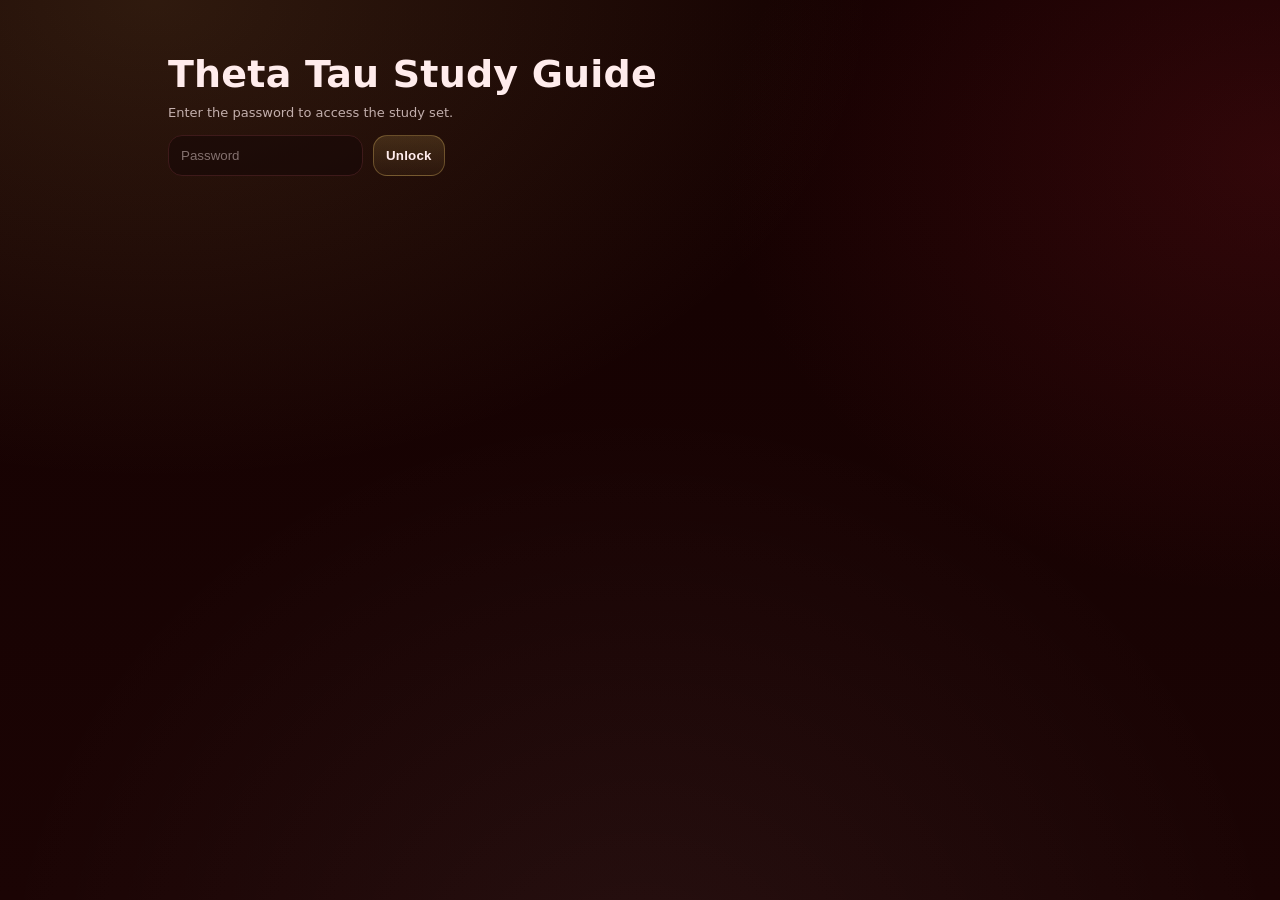
==== index.html @ bb3d1847 "fixing github pages" ====
<!doctype html>
<html lang="en">
  <head>
    <meta charset="utf-8" />
    <meta name="viewport" content="width=device-width,initial-scale=1" />
    <title>Quiz Vault</title>
    <link rel="stylesheet" href="./styles.css">
  </head>
  
  <body>
    <div class="wrap">
      <div id="gate">
        <h1>Theta Tau Study Guide</h1>
        <p class="hint">Enter the password to access the study set.</p>
        <div class="row">
          <input id="pw" type="password" placeholder="Password" />
          <button id="unlock">Unlock</button>
        </div>
        <p id="msg" class="hint"></p>
      </div>

      <div id="app" class="hidden">
        <div class="topbar">
          <h2 style="margin: 0">Type-to-Answer Cards</h2>
          <div class="pill" id="countPill"></div>
        </div>

        <div class="row" style="margin-bottom: 14px">
          <input
            id="search"
            placeholder="Search…"
            style="flex: 1; min-width: 240px"
          />
          <button id="reload" class="smallBtn">Reload quiz</button>
        </div>

        <div id="list"></div>
        <p class="hint">
          Tip: Press Enter to check your answer. Use “Reset marks” to clear
          colors.
        </p>
      </div>
    </div>
    <script src="./app.js" defer></script>
  </body>
</html>
---- styles.css ----
.hidden {
  display: none;
}
/* --- Theme + base --- */
:root {
  --bg0: #140101;
  --bg1: #1b0404;
  --panel: #241010;
  --panel2: #2b1212;
  --border: #5b2a2a;
  --borderSoft: #3e1a1a;
  --text: #ffecec;
  --muted: rgba(255, 236, 236, 0.72);
  --muted2: rgba(255, 236, 236, 0.55);

  --gold: #d6b25e;
  --red: #b21f2d;

  --ok: #2ecc71;
  --bad: #e74c3c;

  --shadow: 0 12px 40px rgba(0, 0, 0, 0.35);
  --shadowSoft: 0 8px 20px rgba(0, 0, 0, 0.25);
  --radius: 16px;
}

* {
  box-sizing: border-box;
}
html,
body {
  height: 100%;
}

body {
  font-family:
    ui-sans-serif,
    system-ui,
    -apple-system,
    Segoe UI,
    Roboto,
    Arial,
    "Noto Sans",
    "Helvetica Neue",
    sans-serif;
  margin: 0;
  color: var(--text);

  /* Seamless layered background */
  background:
    radial-gradient(
      1200px 800px at 12% 0%,
      rgba(214, 178, 94, 0.14),
      transparent 60%
    ),
    radial-gradient(
      900px 700px at 100% 18%,
      rgba(178, 31, 45, 0.18),
      transparent 62%
    ),
    radial-gradient(
      1000px 900px at 50% 110%,
      rgba(255, 236, 236, 0.05),
      transparent 65%
    ),
    linear-gradient(180deg, var(--bg0), var(--bg1));
  background-attachment: fixed;
}

/* optional subtle grain to hide any remaining banding */
body::before {
  content: "";
  position: fixed;
  inset: 0;
  pointer-events: none;
  opacity: 0.1;
  background-image: repeating-linear-gradient(
    0deg,
    rgba(255, 255, 255, 0.03),
    rgba(255, 255, 255, 0.03) 1px,
    transparent 1px,
    transparent 3px
  );
  mix-blend-mode: overlay;
}

/* --- Layout --- */
.wrap {
  max-width: 980px;
  margin: 0 auto;
  padding: 28px 18px 54px;
}

h1 {
  margin: 10px 0 6px;
  font-size: clamp(26px, 4vw, 38px);
  letter-spacing: 0.2px;
}

h2 {
  font-size: 18px;
  letter-spacing: 0.2px;
}

.topbar {
  display: flex;
  justify-content: space-between;
  align-items: center;
  gap: 12px;
  margin: 8px 0 16px;
}

/* --- Panels/cards --- */
.panel {
  background:
    linear-gradient(
      180deg,
      rgba(255, 236, 236, 0.05),
      rgba(255, 236, 236, 0.02)
    ),
    linear-gradient(180deg, var(--panel), var(--panel2));
  border: 1px solid var(--borderSoft);
  border-radius: var(--radius);
  padding: 16px;
  margin: 14px 0;
  box-shadow: var(--shadowSoft);
  transition:
    transform 0.15s ease,
    box-shadow 0.15s ease,
    border-color 0.15s ease;
}

.panel:hover {
  transform: translateY(-1px);
  box-shadow: var(--shadow);
  border-color: rgba(214, 178, 94, 0.35);
}

.q {
  font-size: 16px;
  font-weight: 800;
  margin: 2px 0 12px;
  line-height: 1.25;
}

.hint {
  opacity: 1;
  color: var(--muted);
  font-size: 13px;
  margin-top: 8px;
  line-height: 1.35;
}

/* --- Rows --- */
.row {
  display: flex;
  gap: 10px;
  flex-wrap: wrap;
  align-items: center;
}

/* --- Inputs & buttons --- */
input,
button {
  border-radius: 14px;
  border: 1px solid var(--borderSoft);
  background: rgba(20, 6, 6, 0.55);
  color: var(--text);
  padding: 12px 12px;
  transition:
    border-color 0.15s ease,
    box-shadow 0.15s ease,
    transform 0.06s ease,
    background 0.15s ease;
}

input {
  outline: none;
}

input::placeholder {
  color: rgba(255, 236, 236, 0.45);
}

input:focus {
  border-color: rgba(214, 178, 94, 0.65);
  box-shadow: 0 0 0 4px rgba(214, 178, 94, 0.18);
}

.ansInput {
  flex: 1;
  min-width: 240px;
}

button {
  cursor: pointer;
  font-weight: 800;
  letter-spacing: 0.2px;
  user-select: none;
}

button:active {
  transform: translateY(1px);
}

/* primary button look */
button {
  background: linear-gradient(
    180deg,
    rgba(214, 178, 94, 0.18),
    rgba(214, 178, 94, 0.06)
  );
  border-color: rgba(214, 178, 94, 0.35);
}

button:hover {
  border-color: rgba(214, 178, 94, 0.65);
  box-shadow: 0 0 0 4px rgba(214, 178, 94, 0.12);
}

/* secondary small button */
.smallBtn {
  background: rgba(255, 236, 236, 0.06);
  border-color: var(--borderSoft);
  font-weight: 700;
}

.smallBtn:hover {
  border-color: rgba(255, 236, 236, 0.22);
  box-shadow: 0 0 0 4px rgba(255, 236, 236, 0.08);
}

/* --- Badges/pills --- */
.pill {
  padding: 7px 11px;
  border: 1px solid rgba(214, 178, 94, 0.35);
  border-radius: 999px;
  font-size: 12px;
  color: rgba(255, 236, 236, 0.9);
  background: rgba(214, 178, 94, 0.08);
}

/* --- Status + reveal --- */
.status {
  margin-top: 10px;
  font-size: 13px;
  color: var(--muted);
}

.reveal {
  margin-top: 10px;
  padding: 10px 12px;
  border-radius: 12px;
  border: 1px dashed rgba(255, 236, 236, 0.22);
  background: rgba(255, 236, 236, 0.05);
  font-size: 13px;
  color: rgba(255, 236, 236, 0.92);
  display: none;
}

/* --- Correct / wrong states (improved) --- */
.correct {
  border-color: rgba(46, 204, 113, 0.95) !important;
  box-shadow: 0 0 0 4px rgba(46, 204, 113, 0.18) !important;
  background: rgba(46, 204, 113, 0.06) !important;
}

.wrong {
  border-color: rgba(231, 76, 60, 0.95) !important;
  box-shadow: 0 0 0 4px rgba(231, 76, 60, 0.16) !important;
  background: rgba(231, 76, 60, 0.06) !important;
}

/* --- Gate section polish --- */
#gate {
  padding: 14px 0;
}

#gate .row {
  margin-top: 10px;
}

/* --- Mobile tweaks --- */
@media (max-width: 520px) {
  .wrap {
    padding: 22px 14px 44px;
  }
  .panel {
    padding: 14px;
  }
  button,
  input {
    width: 100%;
  }
  .topbar {
    align-items: flex-start;
  }
}
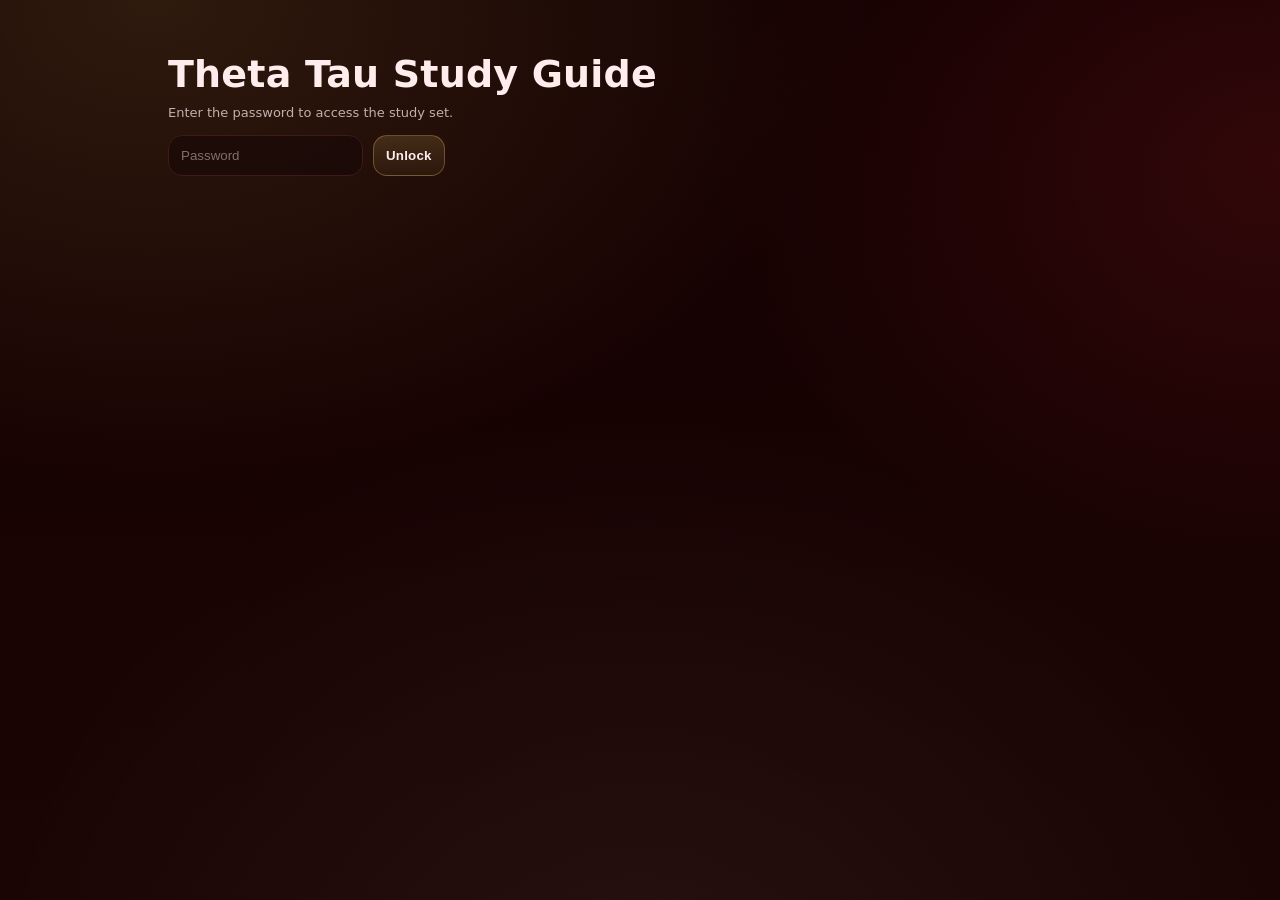
==== commit defb575b: "Refactor gate div structure in index.html" ====
--- a/index.html
+++ b/index.html
@@ -3,22 +3,26 @@
   <head>
     <meta charset="utf-8" />
     <meta name="viewport" content="width=device-width,initial-scale=1" />
-    <title>Quiz Vault</title>
+    <title>Theta Tau Study Guide</title>
     <link rel="stylesheet" href="./styles.css">
   </head>
   
   <body>
     <div class="wrap">
-      <div id="gate">
-        <h1>Theta Tau Study Guide</h1>
-        <p class="hint">Enter the password to access the study set.</p>
-        <div class="row">
-          <input id="pw" type="password" placeholder="Password" />
-          <button id="unlock">Unlock</button>
+      <div id="gate" class="gate">
+        <div class="gate-card">
+          <h1>Theta Tau Study Guide</h1>
+          <p class="hint">Enter the password to access the study set.</p>
+      
+          <div class="row">
+            <input id="pw" type="password" placeholder="Password" />
+            <button id="unlock">Unlock</button>
+          </div>
+      
+          <p id="msg" class="hint"></p>
         </div>
-        <p id="msg" class="hint"></p>
       </div>
-
+      
       <div id="app" class="hidden">
         <div class="topbar">
           <h2 style="margin: 0">Type-to-Answer Cards</h2>
@@ -44,3 +48,4 @@
     <script src="./app.js" defer></script>
   </body>
 </html>
+
--- a/styles.css
+++ b/styles.css
@@ -1,7 +1,3 @@
-
-.hidden {
-  display: none;
-}
 /* --- Theme + base --- */
 :root {
   --bg0: #140101;
@@ -28,48 +24,36 @@
 * {
   box-sizing: border-box;
 }
-html,
+
+html, body {
+  margin: 0;
+  padding: 0;
+  min-height: 100%;
+  background-color: #140101; 
+  overscroll-behavior: none;
+}
+
+
+html{
+  background:
+    radial-gradient(1200px 800px at 12% 0%, rgba(214,178,94,.14), transparent 60%),
+    radial-gradient(900px 700px at 100% 18%, rgba(178,31,45,.18), transparent 62%),
+    radial-gradient(1000px 900px at 50% 110%, rgba(255,236,236,.05), transparent 65%),
+    linear-gradient(180deg, #140101, #1b0404);
+  background-attachment: fixed;
+}
+
 body {
-  height: 100%;
-}
-
-body {
-  font-family:
-    ui-sans-serif,
-    system-ui,
-    -apple-system,
-    Segoe UI,
-    Roboto,
-    Arial,
-    "Noto Sans",
-    "Helvetica Neue",
-    sans-serif;
+  font-family: ui-sans-serif, system-ui, -apple-system, Segoe UI, Roboto, Arial,
+    "Noto Sans", "Helvetica Neue", sans-serif;
   margin: 0;
   color: var(--text);
-
-  /* Seamless layered background */
-  background:
-    radial-gradient(
-      1200px 800px at 12% 0%,
-      rgba(214, 178, 94, 0.14),
-      transparent 60%
-    ),
-    radial-gradient(
-      900px 700px at 100% 18%,
-      rgba(178, 31, 45, 0.18),
-      transparent 62%
-    ),
-    radial-gradient(
-      1000px 900px at 50% 110%,
-      rgba(255, 236, 236, 0.05),
-      transparent 65%
-    ),
-    linear-gradient(180deg, var(--bg0), var(--bg1));
-  background-attachment: fixed;
+  background: transparent; /* IMPORTANT */
+  overscroll-behavior: none; /* reduces rubber-band artifacts */
 }
 
 /* optional subtle grain to hide any remaining banding */
-body::before {
+html::before {
   content: "";
   position: fixed;
   inset: 0;
@@ -281,6 +265,12 @@
   margin-top: 10px;
 }
 
+.hidden {
+  display: none;
+}
+
+.wrap { position: relative; z-index: 1; }
+
 /* --- Mobile tweaks --- */
 @media (max-width: 520px) {
   .wrap {
@@ -297,3 +287,5 @@
     align-items: flex-start;
   }
 }
+
+
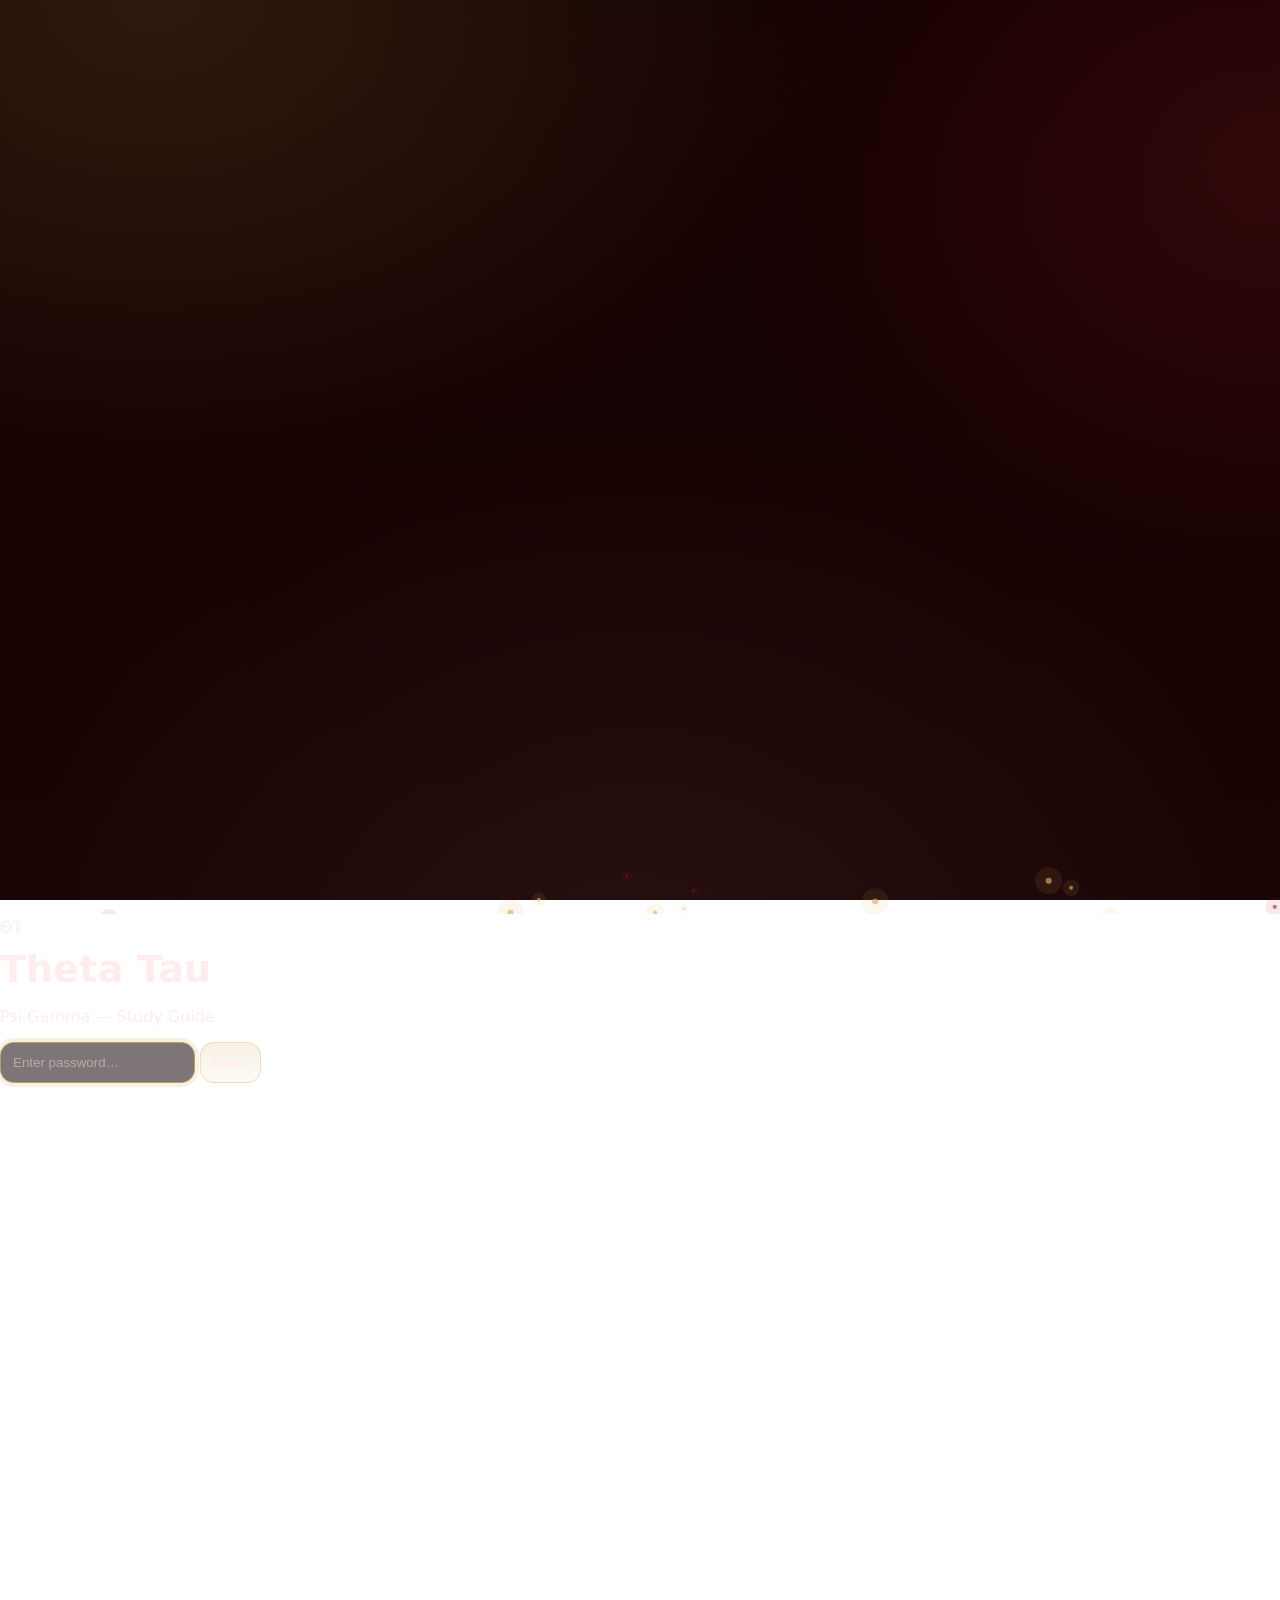
==== commit 4b0e8723: "Revamp index.html for improved design and functionality Updated HTML structure and styling reference" ====
--- a/index.html
+++ b/index.html
@@ -1,51 +1,126 @@
 <!doctype html>
 <html lang="en">
   <head>
-    <meta charset="utf-8" />
-    <meta name="viewport" content="width=device-width,initial-scale=1" />
-    <title>Theta Tau Study Guide</title>
-    <link rel="stylesheet" href="./styles.css">
+    <meta charset="UTF-8" />
+    <meta name="viewport" content="width=device-width, initial-scale=1.0" />
+    <title>ΘΤ Study Guide</title>
+    <link rel="preconnect" href="https://fonts.googleapis.com" />
+    <link
+      href="https://fonts.googleapis.com/css2?family=Space+Grotesk:wght@400;600;700&display=swap"
+      rel="stylesheet"
+    />
+    <link
+      rel="stylesheet"
+      href="https://cdnjs.cloudflare.com/ajax/libs/font-awesome/6.5.1/css/all.min.css"
+    />
+    <link rel="stylesheet" href="styles.css" />
   </head>
-  
+
   <body>
-    <div class="wrap">
-      <div id="gate" class="gate">
-        <div class="gate-card">
-          <h1>Theta Tau Study Guide</h1>
-          <p class="hint">Enter the password to access the study set.</p>
-      
-          <div class="row">
-            <input id="pw" type="password" placeholder="Password" />
-            <button id="unlock">Unlock</button>
+    <div class="bg-orb orb-1"></div>
+    <div class="bg-orb orb-2"></div>
+    <div class="bg-orb orb-3"></div>
+
+    <div id="progressBar" class="progress-bar hidden">
+      <div id="progressFill" class="progress-fill"></div>
+    </div>
+
+    <!-- ===== GATE ===== -->
+    <div id="gate" class="gate-screen">
+      <canvas id="gateCanvas"></canvas>
+      <div class="gate-glow"></div>
+      <div class="gate-card">
+        <div class="gate-symbol">ΘΤ</div>
+        <h1>Theta Tau</h1>
+        <p>Psi Gamma — Study Guide</p>
+        <div class="gate-input-wrap">
+          <input
+            type="password"
+            id="pw"
+            placeholder="Enter password…"
+            autocomplete="off"
+            aria-label="Password"
+          />
+          <button id="unlock">Enter</button>
+        </div>
+        <div id="msg" class="gate-msg" role="alert"></div>
+      </div>
+    </div>
+
+    <!-- ===== APP ===== -->
+    <div id="app" class="hidden">
+      <div class="wrap">
+        <header>
+          <div class="header-top">
+            <div>
+              <h1>ΘΤ Study Guide</h1>
+              <p class="subtitle">Psi Gamma — Preparation Material</p>
+            </div>
+            <div class="header-actions">
+              <button
+                id="shuffleBtn"
+                class="icon-btn"
+                title="Shuffle questions"
+                aria-label="Shuffle"
+              >
+                <i class="fas fa-shuffle"></i>
+              </button>
+              <button
+                id="resetBtn"
+                class="icon-btn"
+                title="Reset all progress"
+                aria-label="Reset progress"
+              >
+                <i class="fas fa-rotate-left"></i>
+              </button>
+            </div>
           </div>
-      
-          <p id="msg" class="hint"></p>
+          <div class="stats-row">
+            <div class="stat"><span id="statTotal">0</span> Total</div>
+            <div class="stat stat-ok">
+              <span id="statCorrect">0</span> Correct
+            </div>
+            <div class="stat stat-bad"><span id="statWrong">0</span> Wrong</div>
+            <div class="stat stat-master">
+              <span id="statMastered">0</span> Mastered
+            </div>
+          </div>
+          <div class="filter-row" id="filters" role="tablist"></div>
+          <div class="search-row">
+            <div class="search-wrap">
+              <i class="fas fa-search search-icon"></i>
+              <input
+                type="text"
+                id="search"
+                placeholder="Search questions or answers…"
+                aria-label="Search"
+              />
+              <span id="countPill" class="count-pill">0 cards</span>
+            </div>
+            <div class="toggle-wrap">
+              <span>Hide mastered</span>
+              <div
+                id="hideToggle"
+                class="toggle"
+                role="switch"
+                aria-checked="false"
+                tabindex="0"
+                aria-label="Hide mastered"
+              ></div>
+            </div>
+          </div>
+        </header>
+        <main id="list" role="list"></main>
+        <div class="keyboard-hints">
+          <span><kbd>Enter</kbd> Check answer</span>
+          <span><kbd>Tab</kbd> Next field</span>
         </div>
       </div>
-      
-      <div id="app" class="hidden">
-        <div class="topbar">
-          <h2 style="margin: 0">Type-to-Answer Cards</h2>
-          <div class="pill" id="countPill"></div>
-        </div>
+    </div>
 
-        <div class="row" style="margin-bottom: 14px">
-          <input
-            id="search"
-            placeholder="Search…"
-            style="flex: 1; min-width: 240px"
-          />
-          <button id="reload" class="smallBtn">Reload quiz</button>
-        </div>
+    <div id="toasts" class="toast-container" aria-live="polite"></div>
+    <canvas id="confetti" class="confetti-canvas"></canvas>
 
-        <div id="list"></div>
-        <p class="hint">
-          Tip: Press Enter to check your answer. Use “Reset marks” to clear
-          colors.
-        </p>
-      </div>
-    </div>
-    <script src="./app.js" defer></script>
+    <script src="app.js"></script>
   </body>
 </html>
-
--- a/styles.css
+++ b/styles.css
@@ -288,4 +288,3 @@
   }
 }
 
-
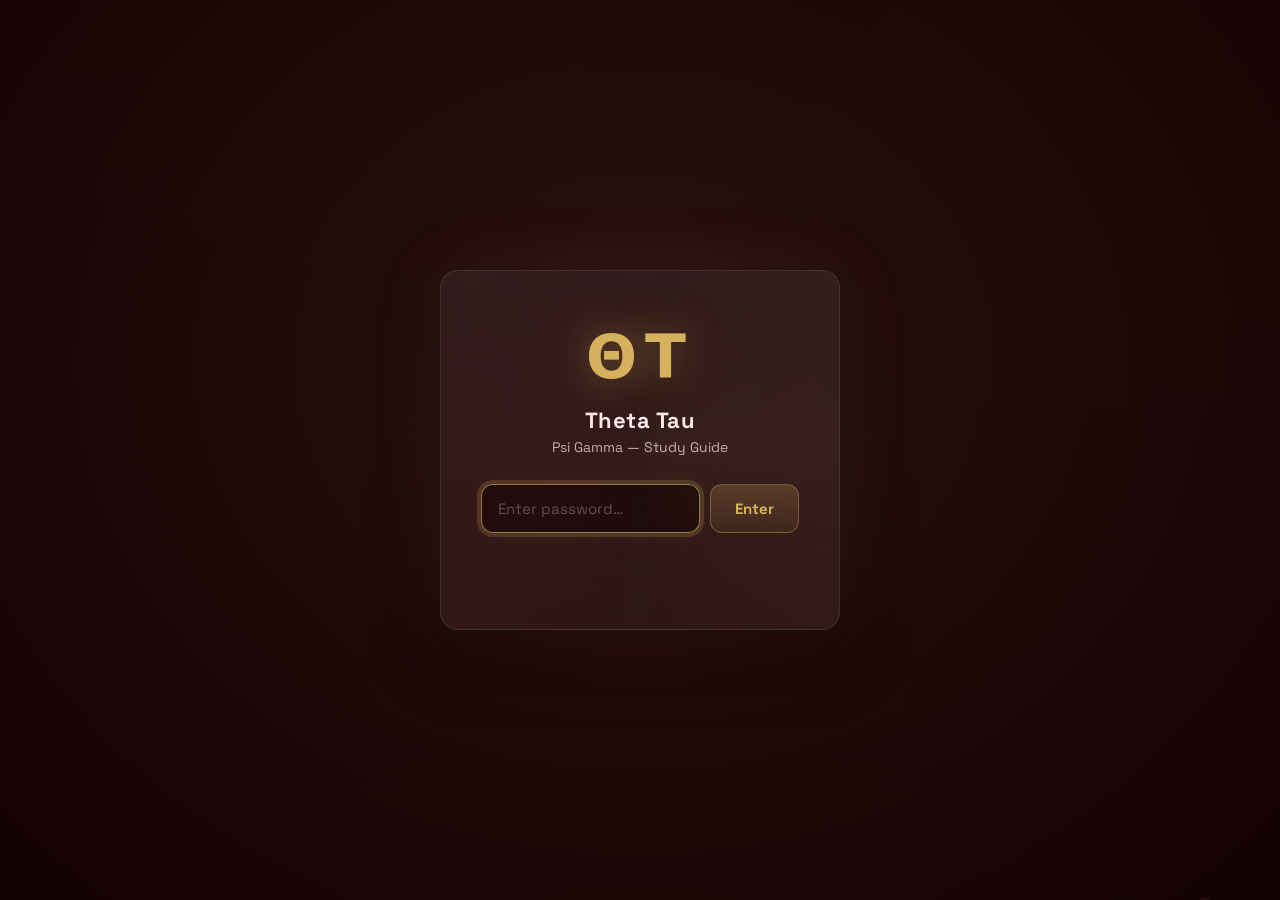
==== commit b097a03e: "Chat Redesign" ====
--- a/index.html
+++ b/index.html
@@ -1,126 +1,88 @@
-<!doctype html>
-<html lang="en">
-  <head>
-    <meta charset="UTF-8" />
-    <meta name="viewport" content="width=device-width, initial-scale=1.0" />
-    <title>ΘΤ Study Guide</title>
-    <link rel="preconnect" href="https://fonts.googleapis.com" />
-    <link
-      href="https://fonts.googleapis.com/css2?family=Space+Grotesk:wght@400;600;700&display=swap"
-      rel="stylesheet"
-    />
-    <link
-      rel="stylesheet"
-      href="https://cdnjs.cloudflare.com/ajax/libs/font-awesome/6.5.1/css/all.min.css"
-    />
-    <link rel="stylesheet" href="styles.css" />
-  </head>
-
-  <body>
-    <div class="bg-orb orb-1"></div>
-    <div class="bg-orb orb-2"></div>
-    <div class="bg-orb orb-3"></div>
-
-    <div id="progressBar" class="progress-bar hidden">
-      <div id="progressFill" class="progress-fill"></div>
-    </div>
-
-    <!-- ===== GATE ===== -->
-    <div id="gate" class="gate-screen">
-      <canvas id="gateCanvas"></canvas>
-      <div class="gate-glow"></div>
-      <div class="gate-card">
-        <div class="gate-symbol">ΘΤ</div>
-        <h1>Theta Tau</h1>
-        <p>Psi Gamma — Study Guide</p>
-        <div class="gate-input-wrap">
-          <input
-            type="password"
-            id="pw"
-            placeholder="Enter password…"
-            autocomplete="off"
-            aria-label="Password"
-          />
-          <button id="unlock">Enter</button>
-        </div>
-        <div id="msg" class="gate-msg" role="alert"></div>
-      </div>
-    </div>
-
-    <!-- ===== APP ===== -->
-    <div id="app" class="hidden">
-      <div class="wrap">
-        <header>
-          <div class="header-top">
-            <div>
-              <h1>ΘΤ Study Guide</h1>
-              <p class="subtitle">Psi Gamma — Preparation Material</p>
-            </div>
-            <div class="header-actions">
-              <button
-                id="shuffleBtn"
-                class="icon-btn"
-                title="Shuffle questions"
-                aria-label="Shuffle"
-              >
-                <i class="fas fa-shuffle"></i>
-              </button>
-              <button
-                id="resetBtn"
-                class="icon-btn"
-                title="Reset all progress"
-                aria-label="Reset progress"
-              >
-                <i class="fas fa-rotate-left"></i>
-              </button>
-            </div>
-          </div>
-          <div class="stats-row">
-            <div class="stat"><span id="statTotal">0</span> Total</div>
-            <div class="stat stat-ok">
-              <span id="statCorrect">0</span> Correct
-            </div>
-            <div class="stat stat-bad"><span id="statWrong">0</span> Wrong</div>
-            <div class="stat stat-master">
-              <span id="statMastered">0</span> Mastered
-            </div>
-          </div>
-          <div class="filter-row" id="filters" role="tablist"></div>
-          <div class="search-row">
-            <div class="search-wrap">
-              <i class="fas fa-search search-icon"></i>
-              <input
-                type="text"
-                id="search"
-                placeholder="Search questions or answers…"
-                aria-label="Search"
-              />
-              <span id="countPill" class="count-pill">0 cards</span>
-            </div>
-            <div class="toggle-wrap">
-              <span>Hide mastered</span>
-              <div
-                id="hideToggle"
-                class="toggle"
-                role="switch"
-                aria-checked="false"
-                tabindex="0"
-                aria-label="Hide mastered"
-              ></div>
-            </div>
-          </div>
-        </header>
-        <main id="list" role="list"></main>
-        <div class="keyboard-hints">
-          <span><kbd>Enter</kbd> Check answer</span>
-          <span><kbd>Tab</kbd> Next field</span>
-        </div>
-      </div>
-    </div>
-
-    <div id="toasts" class="toast-container" aria-live="polite"></div>
-    <canvas id="confetti" class="confetti-canvas"></canvas>
-
-    <script src="app.js"></script>
-  </body>
-</html>
+<!doctype html>
+<html lang="en">
+  <head>
+    <meta charset="UTF-8" />
+    <meta name="viewport" content="width=device-width, initial-scale=1.0" />
+    <meta name="theme-color" content="#140101" />
+    <title>ΘΤ Study Guide</title>
+    <link rel="preconnect" href="https://fonts.googleapis.com" />
+    <link rel="preconnect" href="https://fonts.gstatic.com" crossorigin />
+    <link href="https://fonts.googleapis.com/css2?family=Space+Grotesk:wght@400;500;600;700&display=swap" rel="stylesheet" />
+    <link rel="stylesheet" href="css/styles.css" />
+  </head>
+  <body>
+    <div class="bg-orb orb-1"></div>
+    <div class="bg-orb orb-2"></div>
+    <div class="bg-orb orb-3"></div>
+
+    <div id="progressBar" class="progress-bar hidden" aria-hidden="true">
+      <div id="progressFill" class="progress-fill"></div>
+    </div>
+
+    <section id="gate" class="gate-screen" aria-label="Password gate">
+      <canvas id="gateCanvas" aria-hidden="true"></canvas>
+      <div class="gate-glow" aria-hidden="true"></div>
+      <div class="gate-card">
+        <div id="gateSymbol" class="gate-symbol">ΘΤ</div>
+        <h1 id="gateTitle">Theta Tau</h1>
+        <p id="gateSubtitle">Psi Gamma — Study Guide</p>
+        <div class="gate-input-wrap">
+          <input id="passwordInput" type="password" placeholder="Enter password…" autocomplete="off" aria-label="Password" />
+          <button id="unlockButton" type="button">Enter</button>
+        </div>
+        <p id="gateMessage" class="gate-msg" role="status"></p>
+      </div>
+    </section>
+
+    <div id="app" class="app-shell hidden">
+      <aside class="sidebar" aria-label="Main navigation">
+        <button class="brand-button" data-view="dashboard" type="button" aria-label="Dashboard">
+          <span class="brand-mark">ΘΤ</span>
+          <span>
+            <strong id="brandTitle">Study Guide</strong>
+            <small id="brandSubtitle">Psi Gamma</small>
+          </span>
+        </button>
+
+        <nav class="nav-list" id="navList"></nav>
+
+        <div class="sidebar-card">
+          <span class="eyebrow">Today</span>
+          <strong id="sideProgress">0% mastered</strong>
+          <p id="sideEncouragement">Start with flashcards or cram mode.</p>
+        </div>
+      </aside>
+
+      <main class="main-panel">
+        <header class="topbar">
+          <div>
+            <p class="eyebrow" id="viewEyebrow">Dashboard</p>
+            <h1 id="viewTitle">ΘΤ Study Guide</h1>
+          </div>
+          <div class="top-actions">
+            <button id="shuffleButton" class="ghost-btn" type="button">Shuffle</button>
+            <button id="resetButton" class="ghost-btn danger" type="button">Reset</button>
+          </div>
+        </header>
+
+        <section class="stat-grid" aria-label="Study statistics">
+          <article class="stat-card"><span id="statTotal">0</span><small>Total Cards</small></article>
+          <article class="stat-card"><span id="statCorrect">0</span><small>Correct</small></article>
+          <article class="stat-card"><span id="statWrong">0</span><small>Need Review</small></article>
+          <article class="stat-card gold"><span id="statMastered">0</span><small>Mastered</small></article>
+        </section>
+
+        <section id="view" class="view-container"></section>
+      </main>
+
+      <nav class="mobile-nav" id="mobileNav" aria-label="Mobile navigation"></nav>
+    </div>
+
+    <div id="toasts" class="toast-container" aria-live="polite"></div>
+    <canvas id="confetti" class="confetti-canvas" aria-hidden="true"></canvas>
+
+    <script src="js/config.js"></script>
+    <script src="data/questions.js"></script>
+    <script src="js/app.js"></script>
+  </body>
+</html>
--- a/css/styles.css
+++ b/css/styles.css
@@ -0,0 +1,835 @@
+:root {
+  --bg0: #140101;
+  --bg1: #1b0404;
+  --panel: rgba(36, 16, 16, 0.82);
+  --panel-solid: #241010;
+  --panel-2: rgba(43, 18, 18, 0.88);
+  --card: rgba(255, 236, 236, 0.055);
+  --card-hover: rgba(255, 236, 236, 0.085);
+  --border: rgba(214, 178, 94, 0.2);
+  --border-soft: rgba(255, 236, 236, 0.1);
+  --text: #ffecec;
+  --muted: rgba(255, 236, 236, 0.72);
+  --muted-2: rgba(255, 236, 236, 0.52);
+  --gold: #d6b25e;
+  --gold-2: #ffdb7f;
+  --gold-dim: rgba(214, 178, 94, 0.13);
+  --red: #b21f2d;
+  --red-2: #e24555;
+  --ok: #36d37c;
+  --bad: #ff5b68;
+  --shadow: 0 22px 70px rgba(0, 0, 0, 0.38);
+  --shadow-soft: 0 12px 32px rgba(0, 0, 0, 0.26);
+  --radius-xl: 28px;
+  --radius: 18px;
+  --radius-sm: 12px;
+  --font: "Space Grotesk", ui-sans-serif, system-ui, -apple-system, BlinkMacSystemFont, "Segoe UI", sans-serif;
+  --sidebar-width: 290px;
+}
+
+* { box-sizing: border-box; }
+html { min-height: 100%; background: var(--bg0); }
+body {
+  min-height: 100vh;
+  margin: 0;
+  font-family: var(--font);
+  color: var(--text);
+  background:
+    radial-gradient(1050px 700px at 10% -10%, rgba(214, 178, 94, 0.14), transparent 62%),
+    radial-gradient(850px 650px at 100% 10%, rgba(178, 31, 45, 0.22), transparent 64%),
+    radial-gradient(1000px 800px at 50% 115%, rgba(255, 236, 236, 0.06), transparent 70%),
+    linear-gradient(180deg, var(--bg0), var(--bg1));
+  background-attachment: fixed;
+  overflow-x: hidden;
+}
+
+body::before {
+  content: "";
+  position: fixed;
+  inset: 0;
+  pointer-events: none;
+  opacity: 0.08;
+  z-index: 0;
+  background-image: repeating-linear-gradient(0deg, rgba(255, 255, 255, 0.04), rgba(255, 255, 255, 0.04) 1px, transparent 1px, transparent 4px);
+  mix-blend-mode: overlay;
+}
+
+button, input, select { font: inherit; }
+button { cursor: pointer; }
+.hidden { display: none !important; }
+
+.bg-orb {
+  position: fixed;
+  border-radius: 999px;
+  pointer-events: none;
+  filter: blur(90px);
+  opacity: 0.22;
+  z-index: 0;
+}
+.orb-1 { width: 460px; height: 460px; background: var(--gold); top: -150px; left: -110px; animation: drift1 22s ease-in-out infinite; }
+.orb-2 { width: 400px; height: 400px; background: var(--red); bottom: -120px; right: -90px; animation: drift2 24s ease-in-out infinite; }
+.orb-3 { width: 300px; height: 300px; background: var(--gold-2); top: 48%; left: 62%; animation: drift3 18s ease-in-out infinite; opacity: 0.13; }
+@keyframes drift1 { 50% { transform: translate(65px, 85px); } }
+@keyframes drift2 { 50% { transform: translate(-55px, -75px); } }
+@keyframes drift3 { 33% { transform: translate(-40px, 55px); } 66% { transform: translate(35px, -42px); } }
+
+.progress-bar {
+  position: fixed;
+  inset: 0 0 auto 0;
+  height: 5px;
+  background: rgba(255, 236, 236, 0.07);
+  z-index: 200;
+}
+.progress-fill {
+  width: 0%;
+  height: 100%;
+  background: linear-gradient(90deg, var(--gold), var(--red-2));
+  box-shadow: 0 0 28px rgba(214, 178, 94, 0.45);
+  transition: width 0.55s cubic-bezier(0.2, 0.8, 0.2, 1);
+}
+
+/* ===== GATE SCREEN — full animated background ===== */
+.gate-screen {
+  position: fixed;
+  inset: 0;
+  z-index: 100;
+  display: flex;
+  align-items: center;
+  justify-content: center;
+  padding: 20px;
+  background: radial-gradient(
+    ellipse at 50% 40%,
+    rgba(43, 18, 18, 0.95),
+    rgba(20, 1, 1, 0.99)
+  );
+  overflow: hidden;
+}
+
+#gateCanvas {
+  position: absolute;
+  inset: 0;
+  width: 100%;
+  height: 100%;
+  pointer-events: none;
+}
+
+/* Pulsing glow behind card */
+.gate-glow {
+  position: absolute;
+  width: 500px;
+  height: 500px;
+  border-radius: 50%;
+  background: radial-gradient(
+    circle,
+    rgba(214, 178, 94, 0.12) 0%,
+    rgba(178, 31, 45, 0.08) 40%,
+    transparent 70%
+  );
+  animation: glowPulse 4s ease-in-out infinite;
+  pointer-events: none;
+}
+
+@keyframes glowPulse {
+  0%,
+  100% {
+    transform: scale(1);
+    opacity: 0.7;
+  }
+
+  50% {
+    transform: scale(1.15);
+    opacity: 1;
+  }
+}
+
+.gate-card {
+  position: relative;
+  z-index: 2;
+  background:
+    linear-gradient(
+      180deg,
+      rgba(255, 236, 236, 0.06),
+      rgba(255, 236, 236, 0.02)
+    ),
+    linear-gradient(180deg, var(--panel), #2b1212);
+  border: 1px solid var(--border-soft);
+  border-radius: var(--radius);
+  padding: 48px 40px;
+  max-width: 400px;
+  width: 100%;
+  text-align: center;
+  box-shadow:
+    0 0 80px rgba(214, 178, 94, 0.08),
+    var(--shadow);
+  animation: gateIn 0.8s ease-out;
+  overflow: hidden;
+}
+
+.gate-card::before {
+  content: "";
+  position: absolute;
+  inset: -2px;
+  border-radius: var(--radius);
+  padding: 2px;
+  background: linear-gradient(
+    135deg,
+    rgba(214, 178, 94, 0.5),
+    transparent 40%,
+    transparent 60%,
+    rgba(178, 31, 45, 0.4)
+  );
+  -webkit-mask:
+    linear-gradient(#fff 0 0) content-box,
+    linear-gradient(#fff 0 0);
+  -webkit-mask-composite: xor;
+  mask-composite: exclude;
+  pointer-events: none;
+  animation: borderShimmer 6s linear infinite;
+}
+
+@keyframes borderShimmer {
+  0% {
+    background: linear-gradient(
+      0deg,
+      rgba(214, 178, 94, 0.5),
+      transparent 40%,
+      transparent 60%,
+      rgba(178, 31, 45, 0.4)
+    );
+  }
+
+  25% {
+    background: linear-gradient(
+      90deg,
+      rgba(214, 178, 94, 0.5),
+      transparent 40%,
+      transparent 60%,
+      rgba(178, 31, 45, 0.4)
+    );
+  }
+
+  50% {
+    background: linear-gradient(
+      180deg,
+      rgba(214, 178, 94, 0.5),
+      transparent 40%,
+      transparent 60%,
+      rgba(178, 31, 45, 0.4)
+    );
+  }
+
+  75% {
+    background: linear-gradient(
+      270deg,
+      rgba(214, 178, 94, 0.5),
+      transparent 40%,
+      transparent 60%,
+      rgba(178, 31, 45, 0.4)
+    );
+  }
+
+  100% {
+    background: linear-gradient(
+      360deg,
+      rgba(214, 178, 94, 0.5),
+      transparent 40%,
+      transparent 60%,
+      rgba(178, 31, 45, 0.4)
+    );
+  }
+}
+
+.gate-card::after {
+  content: "";
+  position: absolute;
+  top: -50%;
+  left: -50%;
+  width: 200%;
+  height: 200%;
+  background: conic-gradient(
+    from 0deg,
+    transparent,
+    rgba(214, 178, 94, 0.04),
+    transparent,
+    rgba(178, 31, 45, 0.03),
+    transparent
+  );
+  animation: gateRotate 12s linear infinite;
+  pointer-events: none;
+}
+
+@keyframes gateRotate {
+  to {
+    transform: rotate(360deg);
+  }
+}
+
+.gate-symbol {
+  position: relative;
+  font-size: 60px;
+  font-weight: 700;
+  letter-spacing: 8px;
+  color: var(--gold);
+  margin-bottom: 10px;
+  text-shadow:
+    0 0 40px rgba(214, 178, 94, 0.4),
+    0 0 80px rgba(214, 178, 94, 0.15);
+  animation: symbolBreath 3s ease-in-out infinite;
+}
+
+@keyframes symbolBreath {
+  0%,
+  100% {
+    text-shadow:
+      0 0 40px rgba(214, 178, 94, 0.4),
+      0 0 80px rgba(214, 178, 94, 0.15);
+    filter: brightness(1);
+  }
+
+  50% {
+    text-shadow:
+      0 0 60px rgba(214, 178, 94, 0.6),
+      0 0 120px rgba(214, 178, 94, 0.25);
+    filter: brightness(1.15);
+  }
+}
+
+.gate-card h1 {
+  position: relative;
+  font-size: 22px;
+  font-weight: 700;
+  letter-spacing: 0.5px;
+  margin: 0 0 4px;
+}
+
+.gate-card > p {
+  position: relative;
+  color: var(--muted);
+  font-size: 14px;
+  margin: 0 0 28px;
+}
+
+.gate-input-wrap {
+  position: relative;
+  display: flex;
+  gap: 10px;
+}
+
+.gate-input-wrap input {
+  flex: 1;
+  border-radius: var(--radius-sm);
+  border: 1px solid var(--border-soft);
+  background: rgba(20, 6, 6, 0.6);
+  color: var(--text);
+  padding: 14px 16px;
+  font-family: var(--font);
+  font-size: 15px;
+  outline: none;
+  transition:
+    border-color 0.2s,
+    box-shadow 0.2s;
+}
+
+.gate-input-wrap input::placeholder {
+  color: rgba(255, 236, 236, 0.3);
+}
+
+.gate-input-wrap input:focus {
+  border-color: rgba(214, 178, 94, 0.65);
+  box-shadow:
+    0 0 0 4px rgba(214, 178, 94, 0.18),
+    0 0 30px rgba(214, 178, 94, 0.08);
+}
+
+.gate-input-wrap button {
+  border-radius: var(--radius-sm);
+  border: 1px solid rgba(214, 178, 94, 0.35);
+  padding: 14px 24px;
+  background: linear-gradient(
+    180deg,
+    rgba(214, 178, 94, 0.22),
+    rgba(214, 178, 94, 0.08)
+  );
+  color: var(--gold);
+  font-family: var(--font);
+  font-weight: 700;
+  font-size: 15px;
+  cursor: pointer;
+  transition:
+    border-color 0.2s,
+    box-shadow 0.2s,
+    transform 0.06s,
+    background 0.2s;
+}
+
+.gate-input-wrap button:hover {
+  border-color: rgba(214, 178, 94, 0.7);
+  box-shadow:
+    0 0 0 4px rgba(214, 178, 94, 0.15),
+    0 0 40px rgba(214, 178, 94, 0.1);
+  background: linear-gradient(
+    180deg,
+    rgba(214, 178, 94, 0.3),
+    rgba(214, 178, 94, 0.12)
+  );
+}
+
+.gate-input-wrap button:active {
+  transform: translateY(1px);
+}
+
+.gate-msg {
+  position: relative;
+  color: var(--bad);
+  font-size: 13px;
+  margin-top: 14px;
+  min-height: 20px;
+}
+
+@keyframes gateIn {
+  from {
+    opacity: 0;
+    transform: translateY(30px) scale(0.95);
+    filter: blur(4px);
+  }
+
+  to {
+    opacity: 1;
+    transform: none;
+    filter: none;
+  }
+}
+
+
+.primary-btn {
+  border: 0;
+  border-radius: 14px;
+  color: #190707;
+  background: linear-gradient(135deg, var(--gold-2), var(--gold));
+  padding: 12px 18px;
+  font-weight: 800;
+  box-shadow: 0 10px 22px rgba(214, 178, 94, 0.22);
+}
+
+/* App layout */
+.app-shell { position: relative; z-index: 1; min-height: 100vh; display: grid; grid-template-columns: var(--sidebar-width) 1fr; }
+.sidebar {
+  position: sticky;
+  top: 0;
+  height: 100vh;
+  padding: 22px;
+  display: flex;
+  flex-direction: column;
+  gap: 18px;
+  border-right: 1px solid var(--border-soft);
+  background: rgba(20, 1, 1, 0.5);
+  backdrop-filter: blur(18px);
+}
+.brand-button {
+  width: 100%;
+  display: flex;
+  align-items: center;
+  gap: 12px;
+  text-align: left;
+  padding: 12px;
+  border: 1px solid var(--border-soft);
+  border-radius: 20px;
+  color: var(--text);
+  background: rgba(255,236,236,.045);
+}
+.brand-mark {
+  width: 50px;
+  height: 50px;
+  display: grid;
+  place-items: center;
+  border-radius: 16px;
+  color: var(--gold-2);
+  background: var(--gold-dim);
+  border: 1px solid rgba(214,178,94,.26);
+  font-weight: 800;
+}
+.brand-button small { display: block; color: var(--muted-2); margin-top: 2px; }
+.nav-list { display: grid; gap: 8px; }
+.nav-btn {
+  display: flex;
+  align-items: center;
+  gap: 11px;
+  width: 100%;
+  border: 1px solid transparent;
+  border-radius: 16px;
+  color: var(--muted);
+  background: transparent;
+  padding: 12px 14px;
+  text-align: left;
+  transition: .18s ease;
+}
+.nav-btn:hover { color: var(--text); background: rgba(255,236,236,.055); }
+.nav-btn.active { color: var(--gold-2); background: var(--gold-dim); border-color: rgba(214,178,94,.24); }
+.nav-icon { width: 22px; text-align: center; }
+.sidebar-card {
+  margin-top: auto;
+  padding: 16px;
+  border-radius: 20px;
+  background: linear-gradient(150deg, rgba(214,178,94,.13), rgba(178,31,45,.08));
+  border: 1px solid rgba(214,178,94,.18);
+}
+.sidebar-card strong { display: block; margin: 7px 0; }
+.sidebar-card p { margin: 0; color: var(--muted); font-size: .92rem; line-height: 1.45; }
+.eyebrow { margin: 0; color: var(--gold-2); text-transform: uppercase; font-size: .72rem; letter-spacing: .16em; font-weight: 800; }
+
+.main-panel { padding: 28px min(5vw, 54px) 110px; }
+.topbar { display: flex; justify-content: space-between; align-items: center; gap: 18px; margin-bottom: 20px; }
+.topbar h1 { margin: 5px 0 0; font-size: clamp(2rem, 5vw, 4.25rem); line-height: .95; letter-spacing: -0.07em; }
+.top-actions { display: flex; gap: 10px; }
+.ghost-btn, .chip, .option-btn, .mini-btn {
+  border: 1px solid var(--border-soft);
+  border-radius: 14px;
+  color: var(--text);
+  background: rgba(255,236,236,.055);
+  padding: 11px 14px;
+  transition: .18s ease;
+}
+.ghost-btn:hover, .chip:hover, .option-btn:hover, .mini-btn:hover { transform: translateY(-1px); background: rgba(255,236,236,.085); border-color: rgba(214,178,94,.25); }
+.ghost-btn.danger:hover { border-color: rgba(255,91,104,.42); color: #ffb8bf; }
+
+.stat-grid { display: grid; grid-template-columns: repeat(4, minmax(0, 1fr)); gap: 14px; margin-bottom: 20px; }
+.stat-card {
+  padding: 18px;
+  border-radius: 22px;
+  background: var(--card);
+  border: 1px solid var(--border-soft);
+  box-shadow: var(--shadow-soft);
+}
+.stat-card span { display: block; font-size: clamp(1.7rem, 4vw, 2.5rem); font-weight: 800; letter-spacing: -0.04em; }
+.stat-card small { color: var(--muted-2); font-weight: 600; }
+.stat-card.gold { background: linear-gradient(145deg, rgba(214,178,94,.16), rgba(255,236,236,.045)); border-color: rgba(214,178,94,.26); }
+
+.view-container { animation: fadeUp .26s ease both; }
+@keyframes fadeUp { from { opacity: 0; transform: translateY(10px); } }
+
+/* Shared controls */
+.control-panel, .hero-card, .content-card {
+  border: 1px solid var(--border-soft);
+  border-radius: var(--radius-xl);
+  background: var(--panel);
+  box-shadow: var(--shadow-soft);
+  backdrop-filter: blur(18px);
+}
+.hero-card { padding: clamp(22px, 5vw, 42px); overflow: hidden; position: relative; }
+.hero-card::after {
+  content: "";
+  position: absolute;
+  width: 360px;
+  height: 360px;
+  right: -130px;
+  top: -140px;
+  border-radius: 50%;
+  background: radial-gradient(circle, rgba(214,178,94,.16), transparent 70%);
+}
+.hero-card h2 { margin: 6px 0 8px; font-size: clamp(1.8rem, 5vw, 3.4rem); letter-spacing: -0.06em; }
+.hero-card p { max-width: 680px; color: var(--muted); line-height: 1.6; }
+.hero-actions { display: flex; flex-wrap: wrap; gap: 10px; margin-top: 20px; }
+.primary-btn { display: inline-flex; align-items: center; gap: 8px; text-decoration: none; }
+.secondary-btn {
+  border: 1px solid rgba(214,178,94,.24);
+  border-radius: 14px;
+  color: var(--gold-2);
+  background: var(--gold-dim);
+  padding: 12px 16px;
+  font-weight: 800;
+}
+
+.grid-2 { display: grid; grid-template-columns: 1.25fr .75fr; gap: 16px; margin-top: 16px; }
+.mode-grid, .quiz-grid { display: grid; grid-template-columns: repeat(3, minmax(0, 1fr)); gap: 14px; margin-top: 16px; }
+.mode-card, .quiz-card {
+  min-height: 138px;
+  padding: 18px;
+  border: 1px solid var(--border-soft);
+  border-radius: 22px;
+  color: var(--text);
+  background: var(--card);
+  text-align: left;
+  transition: .2s ease;
+}
+.mode-card:hover, .quiz-card:hover { transform: translateY(-3px); background: var(--card-hover); border-color: rgba(214,178,94,.26); }
+.mode-card span { font-size: 1.6rem; display: block; margin-bottom: 10px; }
+.mode-card strong, .quiz-card strong { display: block; margin-bottom: 6px; font-size: 1.08rem; }
+.mode-card p, .quiz-card p { color: var(--muted); margin: 0; line-height: 1.45; font-size: .94rem; }
+.progress-pill { margin-top: 14px; height: 9px; border-radius: 999px; background: rgba(255,255,255,.07); overflow: hidden; }
+.progress-pill > span { display: block; height: 100%; width: 0%; border-radius: inherit; background: linear-gradient(90deg, var(--gold), var(--red-2)); transition: width .4s ease; }
+
+.control-panel { padding: 14px; display: grid; gap: 12px; margin-bottom: 16px; }
+.search-row { display: grid; grid-template-columns: minmax(0, 1fr) auto auto; gap: 10px; align-items: center; }
+.search-input, .select-input {
+  width: 100%;
+  min-height: 44px;
+  border: 1px solid var(--border-soft);
+  border-radius: 14px;
+  outline: none;
+  color: var(--text);
+  background: rgba(255,236,236,.055);
+  padding: 0 14px;
+}
+.select-input { appearance: none; }
+.toggle-line { display: flex; align-items: center; gap: 10px; color: var(--muted); white-space: nowrap; }
+.toggle { width: 48px; height: 28px; border-radius: 999px; background: rgba(255,255,255,.12); border: 1px solid var(--border-soft); position: relative; transition: .18s ease; }
+.toggle::after { content: ""; width: 20px; height: 20px; position: absolute; top: 3px; left: 4px; border-radius: 999px; background: var(--muted); transition: .18s ease; }
+.toggle.active { background: rgba(214,178,94,.3); }
+.toggle.active::after { transform: translateX(18px); background: var(--gold-2); }
+.chip-row { display: flex; flex-wrap: wrap; gap: 8px; }
+.chip { color: var(--muted); padding: 9px 12px; border-radius: 999px; }
+.chip.active { color: #180606; background: var(--gold); border-color: transparent; font-weight: 800; }
+.count-pill { color: var(--muted-2); font-size: .9rem; }
+
+.card-list { display: grid; gap: 14px; }
+.study-card {
+  position: relative;
+  overflow: hidden;
+  padding: 18px;
+  border: 1px solid var(--border-soft);
+  border-radius: 24px;
+  background: var(--panel);
+  box-shadow: var(--shadow-soft);
+  animation: cardIn .24s ease both;
+}
+@keyframes cardIn { from { opacity: 0; transform: translateY(10px); } }
+.study-card.correct { border-color: rgba(54,211,124,.42); }
+.study-card.wrong { border-color: rgba(255,91,104,.45); }
+.study-card.mastered { border-color: rgba(214,178,94,.46); box-shadow: 0 0 0 1px rgba(214,178,94,.05), var(--shadow-soft); }
+.card-head { display: flex; align-items: flex-start; justify-content: space-between; gap: 14px; margin-bottom: 12px; }
+.card-title { margin: 0; font-size: 1.08rem; line-height: 1.42; }
+.card-meta { display: flex; flex-wrap: wrap; gap: 8px; margin-top: 10px; }
+.badge {
+  display: inline-flex;
+  align-items: center;
+  gap: 6px;
+  border-radius: 999px;
+  padding: 5px 9px;
+  color: var(--muted);
+  font-size: .78rem;
+  background: rgba(255,236,236,.065);
+  border: 1px solid var(--border-soft);
+}
+.badge.gold { color: var(--gold-2); border-color: rgba(214,178,94,.24); background: var(--gold-dim); }
+.badge.ok { color: #b8ffd5; border-color: rgba(54,211,124,.24); background: rgba(54,211,124,.1); }
+.badge.bad { color: #ffc3c8; border-color: rgba(255,91,104,.24); background: rgba(255,91,104,.1); }
+.star-btn {
+  width: 42px; height: 42px; flex: 0 0 auto;
+  display: grid; place-items: center;
+  border-radius: 14px;
+  border: 1px solid var(--border-soft);
+  background: rgba(255,236,236,.055);
+  color: var(--muted-2);
+  font-size: 1.15rem;
+}
+.star-btn.active { color: var(--gold-2); background: var(--gold-dim); border-color: rgba(214,178,94,.35); animation: starPop .28s ease; }
+@keyframes starPop { 45% { transform: scale(1.2) rotate(9deg); } }
+.answer-row { display: grid; grid-template-columns: minmax(0, 1fr) auto auto; gap: 10px; }
+.answer-input {
+  width: 100%;
+  min-height: 48px;
+  border: 1px solid var(--border-soft);
+  border-radius: 15px;
+  outline: none;
+  color: var(--text);
+  background: rgba(255,236,236,.055);
+  padding: 0 14px;
+}
+.answer-input:focus { border-color: rgba(214,178,94,.45); box-shadow: 0 0 0 4px rgba(214,178,94,.08); }
+.answer-input.ok { border-color: rgba(54,211,124,.55); }
+.answer-input.bad { border-color: rgba(255,91,104,.55); }
+.reveal {
+  display: none;
+  margin-top: 12px;
+  padding: 14px;
+  border-radius: 16px;
+  border: 1px solid var(--border-soft);
+  color: var(--muted);
+  background: rgba(0,0,0,.16);
+  line-height: 1.55;
+}
+.reveal.show { display: block; animation: revealIn .2s ease both; }
+@keyframes revealIn { from { opacity: 0; transform: translateY(-4px); } }
+.reveal strong { color: var(--gold-2); }
+
+/* Flashcards */
+.flash-wrap { display: grid; gap: 16px; }
+.flash-stage { min-height: clamp(410px, 56vh, 600px); display: grid; place-items: center; }
+.flash-card {
+  width: min(860px, 100%);
+  min-height: clamp(380px, 52vh, 560px);
+  perspective: 1200px;
+  border: 0;
+  background: transparent;
+  padding: 0;
+  color: var(--text); /* button elements do not always inherit body text color */
+  outline: none;
+}
+.flash-card:focus-visible .flash-face {
+  outline: 2px solid rgba(255,219,127,.7);
+  outline-offset: 4px;
+}
+.flash-inner { position: relative; min-height: clamp(380px, 52vh, 560px); transform-style: preserve-3d; transition: transform .55s cubic-bezier(.2,.8,.2,1); }
+.flash-card.flipped .flash-inner { transform: rotateY(180deg); }
+.flash-face {
+  position: absolute;
+  inset: 0;
+  display: grid;
+  place-items: center;
+  padding: clamp(22px, 5vw, 46px);
+  border: 1px solid rgba(214,178,94,.22);
+  border-radius: 30px;
+  background: linear-gradient(150deg, rgba(43,18,18,.95), rgba(36,16,16,.84));
+  box-shadow: var(--shadow);
+  backface-visibility: hidden;
+  text-align: center;
+  color: var(--text);
+  overflow: hidden;
+}
+.flash-face > div {
+  width: 100%;
+  max-height: 100%;
+  overflow: auto;
+  padding: 4px;
+  scrollbar-width: thin;
+}
+.flash-face.back { transform: rotateY(180deg); color: var(--gold-2); }
+.flash-face h2 {
+  font-size: clamp(1.35rem, 4.2vw, 2.45rem);
+  line-height: 1.16;
+  letter-spacing: -0.04em;
+  margin: 0;
+  overflow-wrap: break-word;
+  word-break: normal;
+}
+.flash-question { color: var(--text); }
+.flash-answer { color: var(--gold-2); text-shadow: 0 0 22px rgba(214,178,94,.16); }
+.flash-question.is-long, .flash-answer.is-long {
+  font-size: clamp(1.05rem, 3.25vw, 1.85rem);
+  line-height: 1.15;
+}
+.flash-question.is-very-long, .flash-answer.is-very-long {
+  font-size: clamp(.92rem, 2.6vw, 1.42rem);
+  line-height: 1.12;
+  letter-spacing: -0.025em;
+}
+.flash-face p { color: var(--muted); line-height: 1.6; font-size: 1.08rem; }
+.flash-controls { display: flex; flex-wrap: wrap; justify-content: center; gap: 10px; }
+.option-btn.ok { border-color: rgba(54,211,124,.3); color: #b8ffd5; }
+.option-btn.bad { border-color: rgba(255,91,104,.3); color: #ffc3c8; }
+
+
+/* ===== Performance mode =====
+   Turn this off by setting performance.enabled to false in js/config.js.
+   It keeps the design mostly the same, but removes expensive blur/filter
+   effects and unnecessary entrance animations that can feel laggy locally. */
+body.performance-mode .bg-orb {
+  display: none;
+}
+
+body.performance-mode .sidebar,
+body.performance-mode .control-panel,
+body.performance-mode .hero-card,
+body.performance-mode .content-card,
+body.performance-mode .mobile-nav {
+  backdrop-filter: none;
+}
+
+body.performance-mode .view-container,
+body.performance-mode .study-card,
+body.performance-mode .toast,
+body.performance-mode .reveal.show {
+  animation: none;
+}
+
+body.performance-mode .mode-card:hover,
+body.performance-mode .quiz-card:hover,
+body.performance-mode .ghost-btn:hover,
+body.performance-mode .chip:hover,
+body.performance-mode .option-btn:hover,
+body.performance-mode .mini-btn:hover {
+  transform: none;
+}
+
+.load-more-wrap {
+  display: flex;
+  align-items: center;
+  justify-content: center;
+  gap: 12px;
+  margin: 18px 0 4px;
+  flex-wrap: wrap;
+}
+
+/* Quiz */
+.quiz-layout { display: grid; gap: 16px; }
+.quiz-question-card { padding: clamp(20px, 5vw, 34px); }
+.quiz-question-card h2 { margin: 0 0 18px; font-size: clamp(1.35rem, 4vw, 2.3rem); line-height: 1.25; }
+.quiz-footer { display: flex; justify-content: space-between; align-items: center; gap: 12px; margin-top: 16px; }
+.quiz-results { display: grid; gap: 14px; }
+.result-score { font-size: clamp(2rem, 8vw, 5rem); font-weight: 900; letter-spacing: -0.08em; margin: 0; }
+.missed-list { display: grid; gap: 10px; margin-top: 12px; }
+.missed-item { padding: 14px; border: 1px solid var(--border-soft); border-radius: 16px; background: rgba(255,236,236,.05); }
+.missed-item strong { display: block; margin-bottom: 5px; }
+.missed-item span { color: var(--muted); }
+
+/* Stats */
+.stats-list { display: grid; gap: 12px; }
+.history-row { display: grid; grid-template-columns: auto 1fr auto; gap: 12px; align-items: center; padding: 14px; border-radius: 16px; background: rgba(255,236,236,.05); border: 1px solid var(--border-soft); }
+
+.empty-state { padding: 34px; text-align: center; color: var(--muted); }
+.empty-state h2 { margin: 0 0 8px; color: var(--text); }
+
+.toast-container { position: fixed; right: 18px; bottom: 18px; z-index: 250; display: grid; gap: 10px; width: min(340px, calc(100vw - 36px)); }
+.toast { padding: 13px 15px; border-radius: 16px; color: var(--text); background: rgba(36,16,16,.94); border: 1px solid var(--border-soft); box-shadow: var(--shadow-soft); animation: toastIn .24s ease both; }
+.toast.ok { border-color: rgba(54,211,124,.3); }
+.toast.bad { border-color: rgba(255,91,104,.3); }
+.toast.gold { border-color: rgba(214,178,94,.35); }
+@keyframes toastIn { from { opacity: 0; transform: translateY(8px); } }
+.confetti-canvas { position: fixed; inset: 0; pointer-events: none; z-index: 220; }
+
+.mobile-nav { display: none; }
+
+@media (max-width: 1000px) {
+  .app-shell { grid-template-columns: 1fr; }
+  .sidebar { display: none; }
+  .main-panel { padding: 22px 16px 96px; }
+  .mobile-nav {
+    position: fixed;
+    left: 12px;
+    right: 12px;
+    bottom: 12px;
+    z-index: 150;
+    display: grid;
+    grid-template-columns: repeat(5, 1fr);
+    gap: 6px;
+    padding: 8px;
+    border: 1px solid var(--border-soft);
+    border-radius: 24px;
+    background: rgba(20,1,1,.78);
+    backdrop-filter: blur(18px);
+    box-shadow: var(--shadow-soft);
+  }
+  .mobile-nav .nav-btn { justify-content: center; padding: 10px 6px; font-size: .78rem; flex-direction: column; gap: 3px; border-radius: 16px; }
+  .mobile-nav .nav-icon { width: auto; }
+  .top-actions { display: none; }
+  .stat-grid { grid-template-columns: repeat(2, minmax(0, 1fr)); }
+  .grid-2, .mode-grid, .quiz-grid { grid-template-columns: 1fr; }
+  .search-row { grid-template-columns: 1fr; }
+  .answer-row { grid-template-columns: 1fr; }
+  .answer-row .mini-btn, .answer-row .primary-btn { width: 100%; justify-content: center; }
+  .flash-stage { min-height: 390px; }
+  .flash-card, .flash-inner { min-height: 360px; }
+  .flash-face { padding: 22px 16px; }
+}
+
+@media (max-width: 560px) {
+  .gate-card { padding: 26px 18px; }
+  .gate-input-wrap { grid-template-columns: 1fr; }
+  .topbar h1 { font-size: 2.2rem; }
+  .quiz-footer { flex-direction: column; align-items: stretch; }
+  .history-row { grid-template-columns: 1fr; }
+}
+
+@media (prefers-reduced-motion: reduce) {
+  *, *::before, *::after { animation-duration: .01ms !important; animation-iteration-count: 1 !important; transition-duration: .01ms !important; scroll-behavior: auto !important; }
+}
